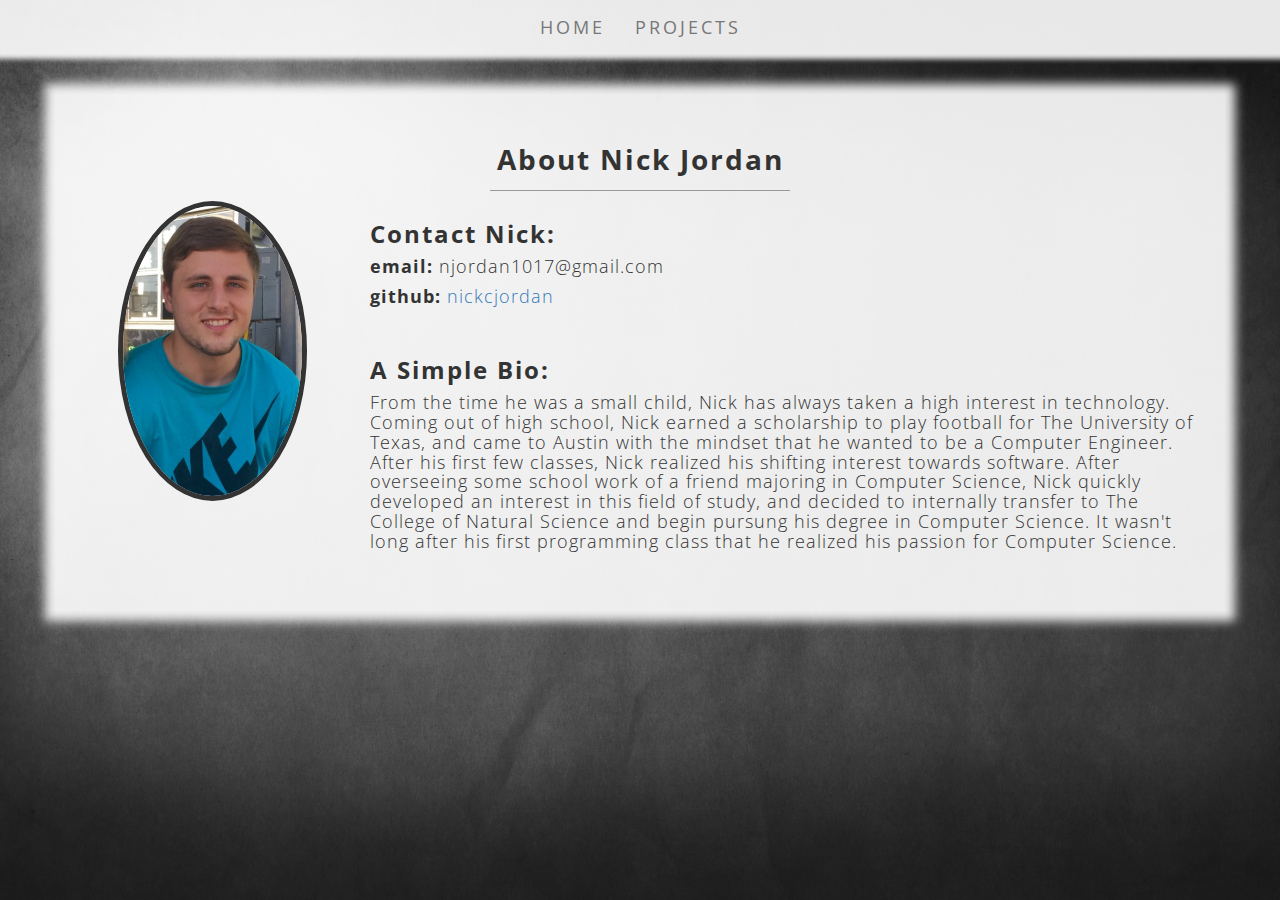
==== about.html @ 5617a1ad "editing design" ====
<!DOCTYPE html>
<html lang="en">

<head>

        <!-- *****  Website MetaData ***** -->
    <meta charset="utf-8">
    <meta http-equiv="X-UA-Compatible" content="IE=edge">
    <meta name="viewport" content="width=device-width, initial-scale=1">
    <meta name="description" content="">
    <meta name="author" content="">
    <meta http-equiv="expires" content="0">

    <!-- Bootstrap Core CSS -->
    <link href="/css/bootstrap.min.css" rel="stylesheet">

    <!-- Custom CSS -->
    <link href="/css/custom.css" rel="stylesheet">

    <!-- Fonts -->
    <link href="http://fonts.googleapis.com/css?family=Open+Sans:300italic,400italic,600italic,700italic,800italic,400,300,600,700,800" rel="stylesheet" type="text/css">
    <link href="http://fonts.googleapis.com/css?family=Josefin+Slab:100,300,400,600,700,100italic,300italic,400italic,600italic,700italic" rel="stylesheet" type="text/css">
    <link href="http://fonts.googleapis.com/css?family=Open+Sans:300,400" rel="stylesheet" type="text/css">

    <title>Nick Jordan</title>

</head>

<body>


<!-- *************************************************************************************************************************
                                                        Start Navigation Bar
******************************************************************************************************************************* -->
    <!-- Navigation -->
    <nav class="navbar navbar-default" role="navigation">
            <!-- Brand and toggle get grouped for better mobile display -->
            <div class="navbar-header">
                <button type="button" class="navbar-toggle" data-toggle="collapse" data-target="#bs-example-navbar-collapse-1">
                    <span class="sr-only">Toggle navigation</span>
                    <span class="icon-bar"></span>
                    <span class="icon-bar"></span>
                    <span class="icon-bar"></span>
                </button>
                <!-- navbar-brand is hidden on larger screens, but visible when the menu is collapsed -->
                <a class="navbar-brand">Nick Jordan</a>
            </div>
            <!-- Collect the nav links, forms, and other content for toggling -->
            <div class="collapse navbar-collapse" id="bs-example-navbar-collapse-1">
                <ul class="nav navbar-nav">
                    <li>
                        <a href="/">Home</a>
                    </li>
                    <li>
                        <a href="/projects.html">Projects</a>
                    </li>
                </ul>
            </div>
            <!-- /.navbar-collapse -->
    </nav>
<!-- *************************************************************************************************************************
                                                        End Navigation Bar
******************************************************************************************************************************* -->

<!-- *************************************************************************************************************************
                                                        Start display box
******************************************************************************************************************************* -->
    <div class="container">
        <div class="box row">
                <div class="col-lg-12 text-center">
                    <h2> <strong>About Nick Jordan</strong> 
                        <hr class="tagline-divider"> 
                    </h2>
                </div>
                <div class="col-lg-3">
                    <img class="img-responsive img-circle img-fix img-border" src="/img/prof.jpg" alt="">
                </div>
                <div class="col-lg-9">
                    <p>
                        <h3 class="text-left"> 
                            <strong>Contact Nick:</strong>
                        </h3>
                        <h4 class="text-left">
                            <strong>email:</strong> njordan1017@gmail.com
                        </h4>
                        <h4 class="text-left">
                            <strong>github:</strong> <a href="https://github.com/nickcjordan">nickcjordan</a>
                        </h4>
                        <br>
                    </p>
                    <p>
                        <h3 class="text-left"> 
                            <strong>A Simple Bio:<strong>
                        </h3>
                        <h4 class="text-left">
                            From the time he was a small child, Nick has always taken a high interest in technology. Coming out of high school, Nick earned a scholarship to play football for The University of Texas, and came to Austin with the mindset that he wanted to be a Computer Engineer. 
                            <br>
                            After his first few classes, Nick realized his shifting interest towards software. After overseeing some school work of a friend majoring in Computer Science, Nick quickly developed an interest in this field of study, and decided to internally transfer to The College of Natural Science and begin pursung his degree in Computer Science. It wasn't long after his first programming class that he realized his passion for Computer Science.
                            <br> <br>
                        </h4>
                    </p>
                </div>
        </div>
    </div>
<!-- *************************************************************************************************************************
                                                        End display Box
******************************************************************************************************************************* -->

    <!-- jQuery -->
    <script src="/js/jquery.js"></script>

    <!-- Bootstrap Core JavaScript -->
    <script src="/js/bootstrap.min.js"></script>
    <script src="/js/dataTables_bootstrap.js"> </script>
    <script src="/js/dataTables_bootstrapPagination.js"> </script>
    <script src="/js/dataTables_responsive.js"> </script>

</body>

</html>
---- css/custom.css ----
body {
    font-family: "Open Sans","Helvetica Neue",Helvetica,Arial,sans-serif;
    background: url('../img/bg.jpg') no-repeat center center fixed;
    -webkit-background-size: cover;
    -moz-background-size: cover;
    background-size: cover;
    -o-background-size: cover;
}

h1 {
        letter-spacing: 4px;
        font-size: 8em;
}
h2{
    font-weight: 300;
    font-size: 2em;
    letter-spacing: 2px;
}
h3{
    font-weight: 300;
    letter-spacing: 2px;
}

h4{
    letter-spacing: 1px;
    font-weight: 200;
}

h5,
h6 {
    text-transform: uppercase;
    font-weight: 100;
    letter-spacing: 1px;
}

p {
    font-size: 1.2em;
    line-height: 1.2;
    color: #000;
}

hr {
    max-width: 650px;
    border-color: #999999;
}

.brand,
.address-bar {
    display: none;
}

.navbar-brand {
    text-transform: uppercase;
    font-weight: 900;
    letter-spacing: 2px;
}

.navbar-nav {
    text-transform: uppercase;
    font-weight: 400;
    letter-spacing: 3px;
}

.img-full {
    min-width: 100%;
}

.img-med {
    min-width: 75%;
    max-width: 75%;
}

.img-middle {
    margin: auto;
    max-width: 75%;
}

.img-fix {
    margin: auto;
    max-height: 300px;
    max-width: 300px;
}

.img-prof {
    max-height: 20%;
    max-width: 20%;
    padding: 30px 15px;
}

.img-center {
    margin: auto;
    width: 90%;
    padding: 10px;
}

.brand-before,
.brand-name {
    text-transform: capitalize;
}

.brand-before {
    margin: 15px 0;
}

.brand-name {
    margin: 0;
    font-size: 4em;
}

.tagline-divider {
    margin: 15px auto 3px;
    max-width: 300px;
    border-color: #999999;
}

.underline {
    text-decoration: underline;
}

.box {
    margin-top: 20px;
    margin-bottom: 20px;
    padding: 30px 15px;
    background: #fff;
    background: rgba(255,255,255,0.9);
    -moz-box-shadow: 0 0 10px 10px rgba(255,255,255,0.9);
    -webkit-box-shadow: 0 0 10px 10px rgba(255,255,255,0.9);
    box-shadow: 0 0 10px 10px rgba(255,255,255,0.9);
}

.box-main {
    margin-top: 75px;
    margin-bottom: 75px;
    padding: 30px 15px;
    background: #fff;
    background: rgba(255,255,255,0.9);
    -moz-box-shadow: 0 0 10px 10px rgba(255,255,255,0.9);
    -webkit-box-shadow: 0 0 10px 10px rgba(255,255,255,0.9);
    box-shadow: 0 0 10px 10px rgba(255,255,255,0.9);
}

.boxx {
    margin-left: 15%;
    margin-right: 15%;
}

.box-thin {
    margin-bottom: 25px;
    padding: 5px 0px;   
    background: #fff;
    background: rgba(192,192,192,0.9);
    -moz-box-shadow: 0 0 5px 5px rgba(192,192,192,0.9);
    -webkit-box-shadow: 0 0 5px 5px rgba(192,192,192,0.9);
    box-shadow: 0 0 5px 5px rgba(192,192,192,0.9);
}

.intro-text {
    text-transform: uppercase;
    font-size: 1.25em;
    font-weight: 400;
    letter-spacing: 1px;
}

.bold-text {
    text-transform: uppercase;
    font-weight: bold;
    letter-spacing: 1.2px;
}

.conf-text {
    text-transform: uppercase;
    text-decoration: underline;
    font-size: 1.5em;
    font-weight: 900;
    letter-spacing: 1.3px;
}
.team-text {
    text-transform: uppercase;
    font-size: 1em;
    font-weight: 400;
    letter-spacing: 1px;
}

.player-text {
    text-transform: uppercase;
    font-size: 2em;
    font-weight: 400;
    letter-spacing: 1px;
}

.team-title-text{
    text-transform: uppercase;
    font-size: 4em;
    font-weight: 900;
    letter-spacing: 1px;   
}

.img-border {
    float: none;
    margin: 0 auto 0;
    border: #333 solid 5px;
}

.img-front {
    margin: auto;
    max-width: 85%;
}

.img-left {
    float: none;
    margin: 0 auto 0;
}

footer {
    background: #fff;
    background: rgba(255,255,255,0.9);
    -moz-box-shadow: 0 0 5px 5px rgba(255,255,255,0.9);
    -webkit-box-shadow: 0 0 5px 5px rgba(255,255,255,0.9);
    box-shadow: 0 0 5px 5px rgba(255,255,255,0.9);
}

footer p {
    margin: 0;
    padding: 25px 0;
}

@media screen and (min-width:768px) {
    .brand {
        display: inherit;
        margin: 0;
        padding: 30px 0 10px;
        text-align: center;
        text-shadow: 1px 1px 2px rgba(0,0,0,0.5);
        font-family: "Josefin Slab","Helvetica Neue",Helvetica,Arial,sans-serif;
        font-size: 5em;
        font-weight: 700;
        line-height: normal;
        color: #fff;
    }

    .top-divider {
        margin-top: 0;
    }

    .img-left {
        float: left;
        margin-right: 25px;
    }

    .address-bar {
        display: inherit;
        margin: 0;
        padding: 0 0 40px;
        text-align: center;
        text-shadow: 1px 1px 2px rgba(0,0,0,0.5);
        text-transform: uppercase;
        font-size: 1.25em;
        font-weight: 400;
        letter-spacing: 3px;
        color: #fff;
    }

    .navbar {
        border-radius: 0;
    }

    .navbar-header {
        display: none;
    }

    .navbar {
        min-height: 0;
    }

    .navbar-default {
        border: none;
        background: #fff;
        background: rgba(255,255,255,0.9);
        -moz-box-shadow: 0 0 5px 5px rgba(255,255,255,0.9);
        -webkit-box-shadow: 0 0 5px 5px rgba(255,255,255,0.9);
        box-shadow: 0 0 5px 5px rgba(255,255,255,0.9);
    }

    .nav>li>a {
        padding: 15px;
    }

    .navbar-nav>li>a {
        line-height: normal;
    }

    .navbar-nav {
        display: table;
        float: none;
        margin: 0 auto;
        table-layout: fixed;
        font-size: 1.25em;
    }
}

@media screen and (min-width:1200px) {
    .box:after {
        content: '';
        display: table;
        clear: both;
    }
}
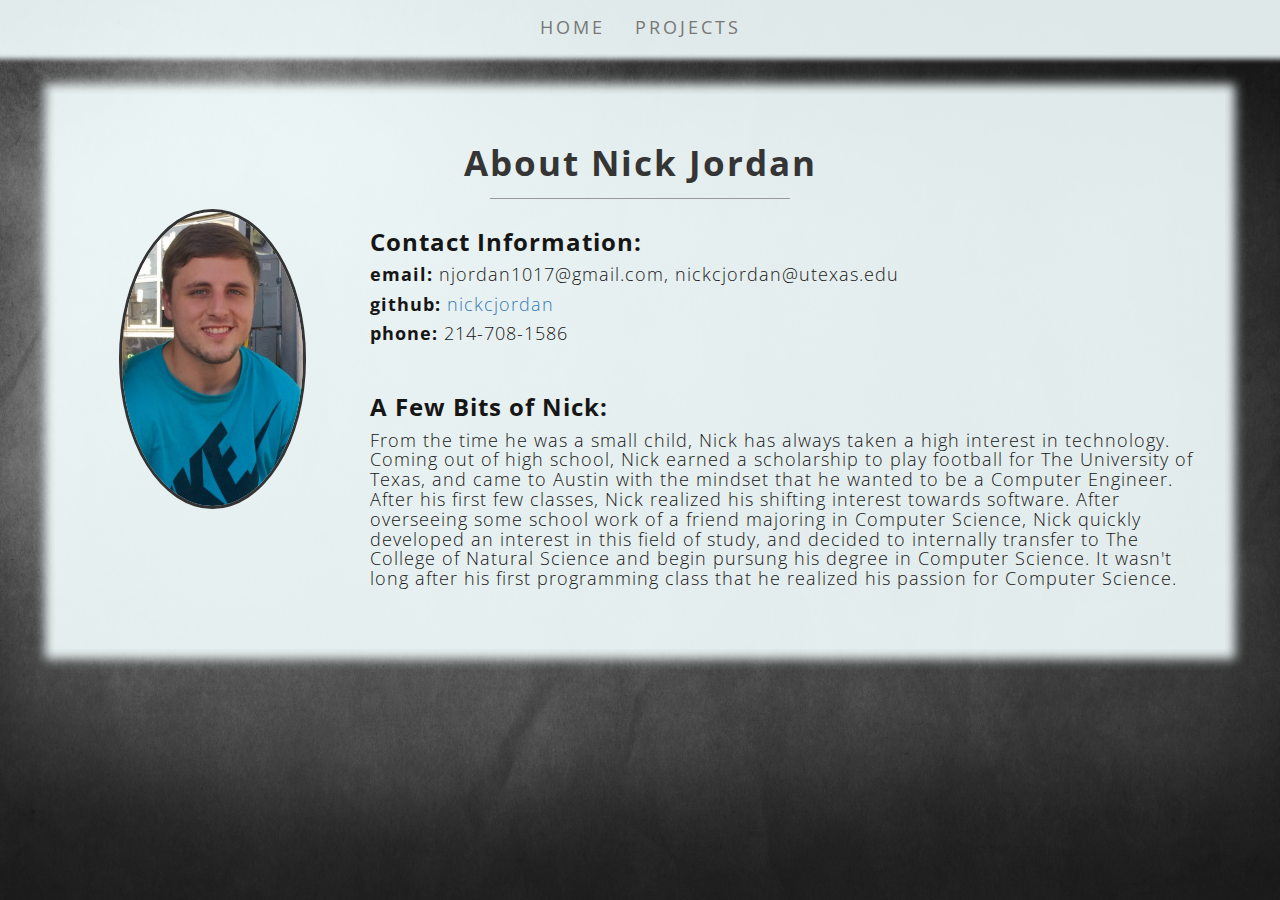
==== commit b8bc7e52: "editing design" ====
--- a/about.html
+++ b/about.html
@@ -78,19 +78,22 @@
                 <div class="col-lg-9">
                     <p>
                         <h3 class="text-left"> 
-                            <strong>Contact Nick:</strong>
+                            <strong>Contact Information:</strong>
                         </h3>
                         <h4 class="text-left">
-                            <strong>email:</strong> njordan1017@gmail.com
+                            <strong>email:</strong> njordan1017@gmail.com, nickcjordan@utexas.edu
                         </h4>
                         <h4 class="text-left">
                             <strong>github:</strong> <a href="https://github.com/nickcjordan">nickcjordan</a>
+                        </h4>
+                        <h4 class="text-left">
+                            <strong>phone:</strong> 214-708-1586
                         </h4>
                         <br>
                     </p>
                     <p>
                         <h3 class="text-left"> 
-                            <strong>A Simple Bio:<strong>
+                            <strong>A Few Bits of Nick:<strong>
                         </h3>
                         <h4 class="text-left">
                             From the time he was a small child, Nick has always taken a high interest in technology. Coming out of high school, Nick earned a scholarship to play football for The University of Texas, and came to Austin with the mindset that he wanted to be a Computer Engineer. 
--- a/css/custom.css
+++ b/css/custom.css
@@ -7,43 +7,50 @@
     background-size: cover;
     -o-background-size: cover;
 }
-
+ital {
+  font-style: italic;
+}
+indent {
+    text-indent: 10px;
+}
 h1 {
-        letter-spacing: 4px;
-        font-size: 8em;
+    letter-spacing: 4px;
+    font-size: 10vw;
+    color: #000000;
 }
 h2{
     font-weight: 300;
-    font-size: 2em;
+    font-size: 2.5em;
     letter-spacing: 2px;
+    color: #353535;
 }
 h3{
     font-weight: 300;
-    letter-spacing: 2px;
+    letter-spacing: 1px;
+    color: #161616;
 }
 
 h4{
     letter-spacing: 1px;
     font-weight: 200;
+    color: #161616;
 }
 
 h5,
 h6 {
-    text-transform: uppercase;
     font-weight: 100;
     letter-spacing: 1px;
+    color: #161616;
 }
 
 p {
     font-size: 1.2em;
     line-height: 1.2;
-    color: #000;
-}
+    color: #161616;}
 
 hr {
-    max-width: 650px;
-    border-color: #999999;
-}
+    max-width: 850px;
+    border-color: #161616;}
 
 .brand,
 .address-bar {
@@ -114,8 +121,19 @@
     border-color: #999999;
 }
 
+.project-divider {
+    margin: 15px auto 3px;
+    max-width: 150px;
+    border-color: #999999;
+}
+
 .underline {
     text-decoration: underline;
+    font-size: 22px;
+}
+
+.ital {
+    font-style: italic;
 }
 
 .box {
@@ -123,10 +141,10 @@
     margin-bottom: 20px;
     padding: 30px 15px;
     background: #fff;
-    background: rgba(255,255,255,0.9);
-    -moz-box-shadow: 0 0 10px 10px rgba(255,255,255,0.9);
-    -webkit-box-shadow: 0 0 10px 10px rgba(255,255,255,0.9);
-    box-shadow: 0 0 10px 10px rgba(255,255,255,0.9);
+    background: rgba(245,255,255,0.9);
+    -moz-box-shadow: 0 0 10px 10px rgba(245,255,255,0.9);
+    -webkit-box-shadow: 0 0 10px 10px rgba(245,255,255,0.9);
+    box-shadow: 0 0 10px 10px rgba(245,255,255,0.9);
 }
 
 .box-main {
@@ -134,10 +152,10 @@
     margin-bottom: 75px;
     padding: 30px 15px;
     background: #fff;
-    background: rgba(255,255,255,0.9);
-    -moz-box-shadow: 0 0 10px 10px rgba(255,255,255,0.9);
-    -webkit-box-shadow: 0 0 10px 10px rgba(255,255,255,0.9);
-    box-shadow: 0 0 10px 10px rgba(255,255,255,0.9);
+    background: rgba(245,255,255,0.9);
+    -moz-box-shadow: 0 0 10px 10px rgba(245,255,255,0.9);
+    -webkit-box-shadow: 0 0 10px 10px rgba(245,255,255,0.9);
+    box-shadow: 0 0 10px 10px rgba(245,255,255,0.9);
 }
 
 .boxx {
@@ -149,10 +167,10 @@
     margin-bottom: 25px;
     padding: 5px 0px;   
     background: #fff;
-    background: rgba(192,192,192,0.9);
-    -moz-box-shadow: 0 0 5px 5px rgba(192,192,192,0.9);
-    -webkit-box-shadow: 0 0 5px 5px rgba(192,192,192,0.9);
-    box-shadow: 0 0 5px 5px rgba(192,192,192,0.9);
+    background: rgba(245,255,255,0.9);
+    -moz-box-shadow: 0 0 5px 5px rgba(245,255,255,0.9);
+    -webkit-box-shadow: 0 0 5px 5px rgba(245,255,255,0.9);
+    box-shadow: 0 0 5px 5px rgba(245,255,255,0.9);
 }
 
 .intro-text {
@@ -199,7 +217,7 @@
 .img-border {
     float: none;
     margin: 0 auto 0;
-    border: #333 solid 5px;
+    border: #333 solid 3px;
 }
 
 .img-front {
@@ -276,10 +294,10 @@
     .navbar-default {
         border: none;
         background: #fff;
-        background: rgba(255,255,255,0.9);
-        -moz-box-shadow: 0 0 5px 5px rgba(255,255,255,0.9);
-        -webkit-box-shadow: 0 0 5px 5px rgba(255,255,255,0.9);
-        box-shadow: 0 0 5px 5px rgba(255,255,255,0.9);
+        background: rgba(245,255,255,0.9);
+        -moz-box-shadow: 0 0 5px 5px rgba(245,255,255,0.9);
+        -webkit-box-shadow: 0 0 5px 5px rgba(245,255,255,0.9);
+        box-shadow: 0 0 5px 5px rgba(245,255,255,0.9);
     }
 
     .nav>li>a {
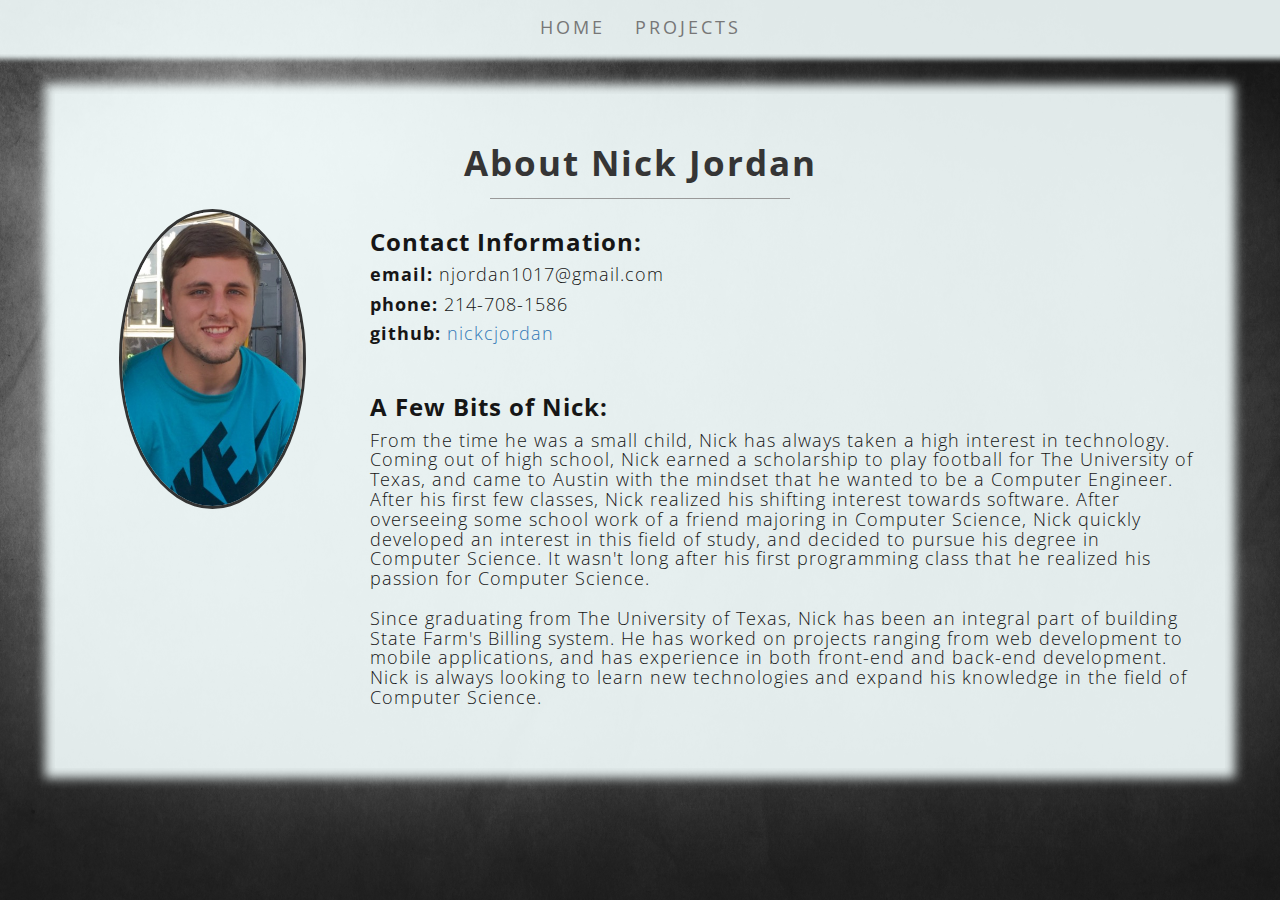
==== commit c9c85546: "updates" ====
--- a/about.html
+++ b/about.html
@@ -81,13 +81,13 @@
                             <strong>Contact Information:</strong>
                         </h3>
                         <h4 class="text-left">
-                            <strong>email:</strong> njordan1017@gmail.com, nickcjordan@utexas.edu
-                        </h4>
-                        <h4 class="text-left">
-                            <strong>github:</strong> <a href="https://github.com/nickcjordan">nickcjordan</a>
+                            <strong>email:</strong> njordan1017@gmail.com
                         </h4>
                         <h4 class="text-left">
                             <strong>phone:</strong> 214-708-1586
+                        </h4>
+						<h4 class="text-left">
+                            <strong>github:</strong> <a href="https://github.com/nickcjordan">nickcjordan</a>
                         </h4>
                         <br>
                     </p>
@@ -98,9 +98,13 @@
                         <h4 class="text-left">
                             From the time he was a small child, Nick has always taken a high interest in technology. Coming out of high school, Nick earned a scholarship to play football for The University of Texas, and came to Austin with the mindset that he wanted to be a Computer Engineer. 
                             <br>
-                            After his first few classes, Nick realized his shifting interest towards software. After overseeing some school work of a friend majoring in Computer Science, Nick quickly developed an interest in this field of study, and decided to internally transfer to The College of Natural Science and begin pursung his degree in Computer Science. It wasn't long after his first programming class that he realized his passion for Computer Science.
+                            After his first few classes, Nick realized his shifting interest towards software. After overseeing some school work of a friend majoring in Computer Science, Nick quickly developed an interest in this field of study, and decided to pursue his degree in Computer Science. It wasn't long after his first programming class that he realized his passion for Computer Science.
+                            <br> <br>
+
+							Since graduating from The University of Texas, Nick has been an integral part of building State Farm's Billing system. He has worked on projects ranging from web development to mobile applications, and has experience in both front-end and back-end development. Nick is always looking to learn new technologies and expand his knowledge in the field of Computer Science.
                             <br> <br>
                         </h4>
+
                     </p>
                 </div>
         </div>
--- a/css/custom.css
+++ b/css/custom.css
@@ -123,7 +123,7 @@
 
 .project-divider {
     margin: 15px auto 3px;
-    max-width: 150px;
+    max-width: 175px;
     border-color: #999999;
 }
 
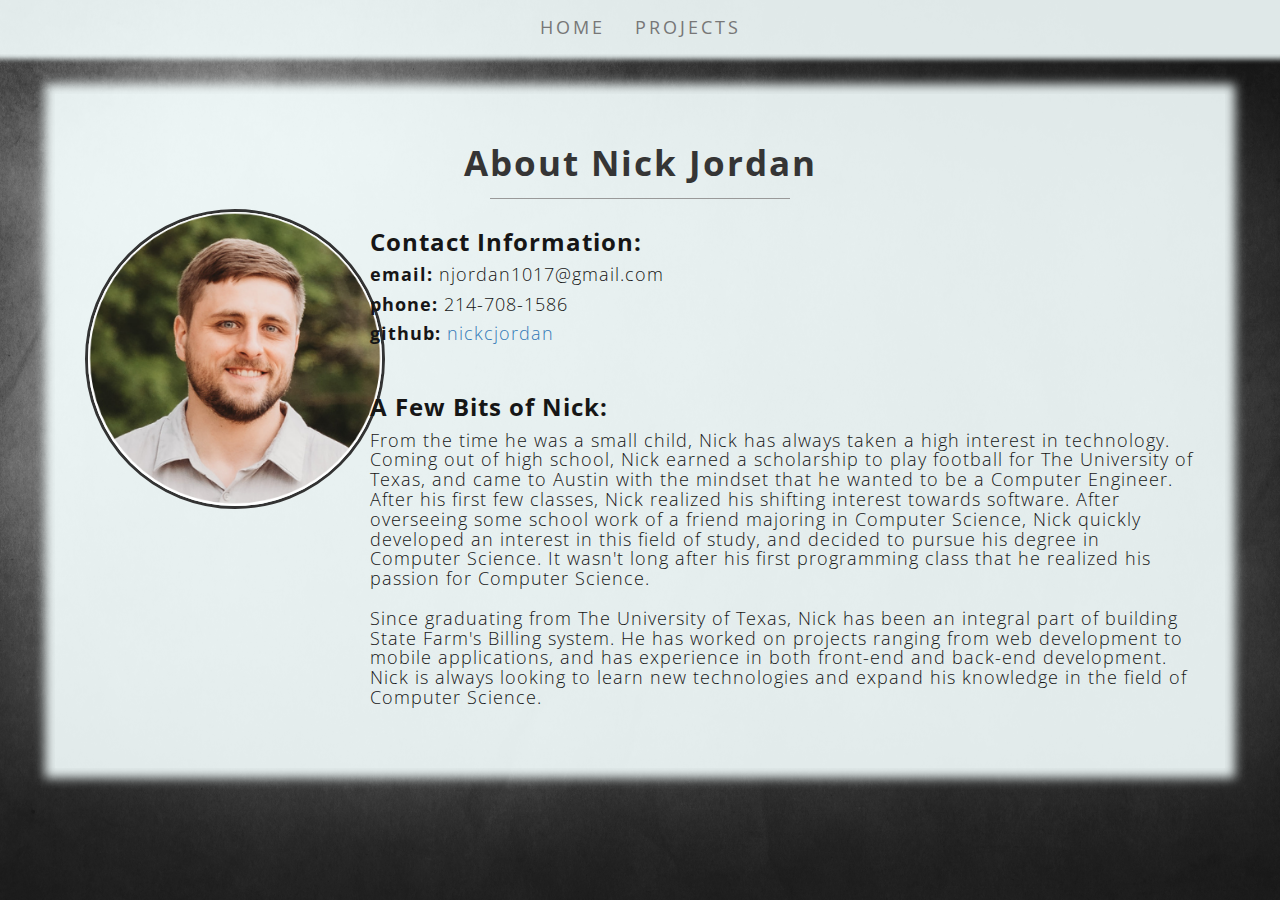
==== commit 6d68ec38: "updates" ====
--- a/about.html
+++ b/about.html
@@ -73,7 +73,7 @@
                     </h2>
                 </div>
                 <div class="col-lg-3">
-                    <img class="img-responsive img-circle img-fix img-border" src="/img/prof.jpg" alt="">
+                    <img class="img-responsive img-circle img-fix img-border" src="/img/nick.png" alt="">
                 </div>
                 <div class="col-lg-9">
                     <p>
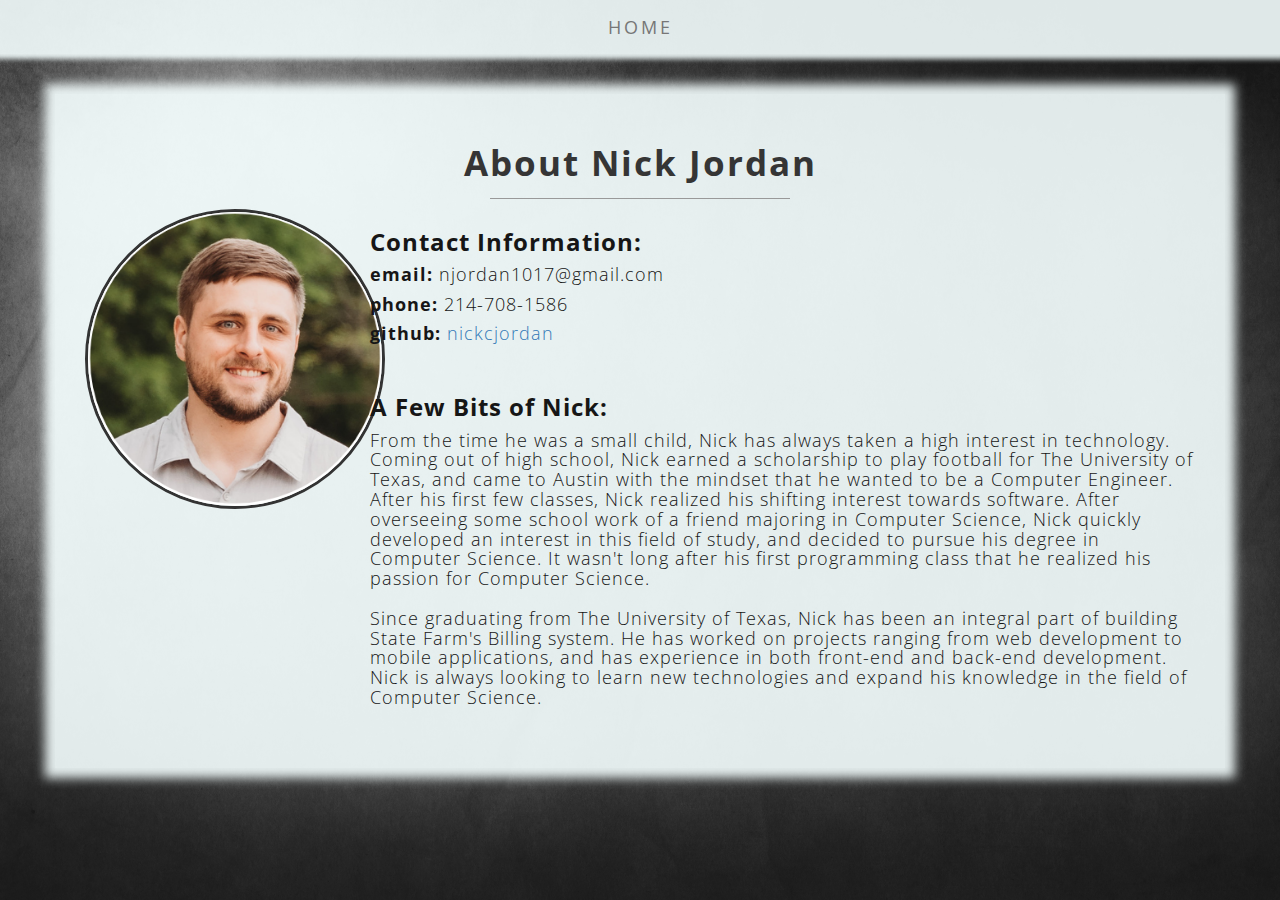
==== commit 8346cf66: "updates" ====
--- a/about.html
+++ b/about.html
@@ -50,9 +50,6 @@
                 <ul class="nav navbar-nav">
                     <li>
                         <a href="/">Home</a>
-                    </li>
-                    <li>
-                        <a href="/projects.html">Projects</a>
                     </li>
                 </ul>
             </div>
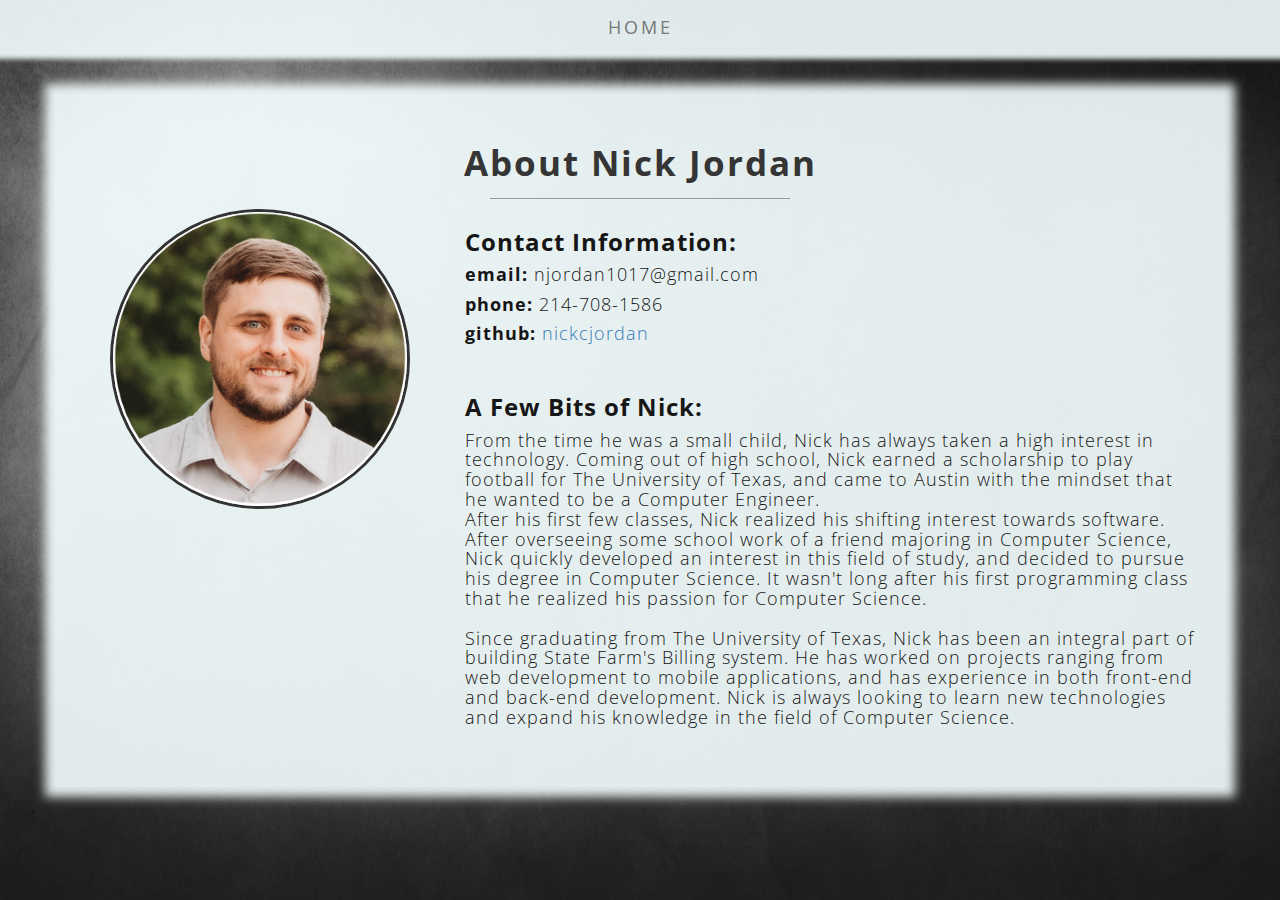
==== commit d125e401: "updates" ====
--- a/about.html
+++ b/about.html
@@ -69,10 +69,10 @@
                         <hr class="tagline-divider"> 
                     </h2>
                 </div>
-                <div class="col-lg-3">
+                <div class="col-md-4">
                     <img class="img-responsive img-circle img-fix img-border" src="/img/nick.png" alt="">
                 </div>
-                <div class="col-lg-9">
+                <div class="col-lg-8">
                     <p>
                         <h3 class="text-left"> 
                             <strong>Contact Information:</strong>
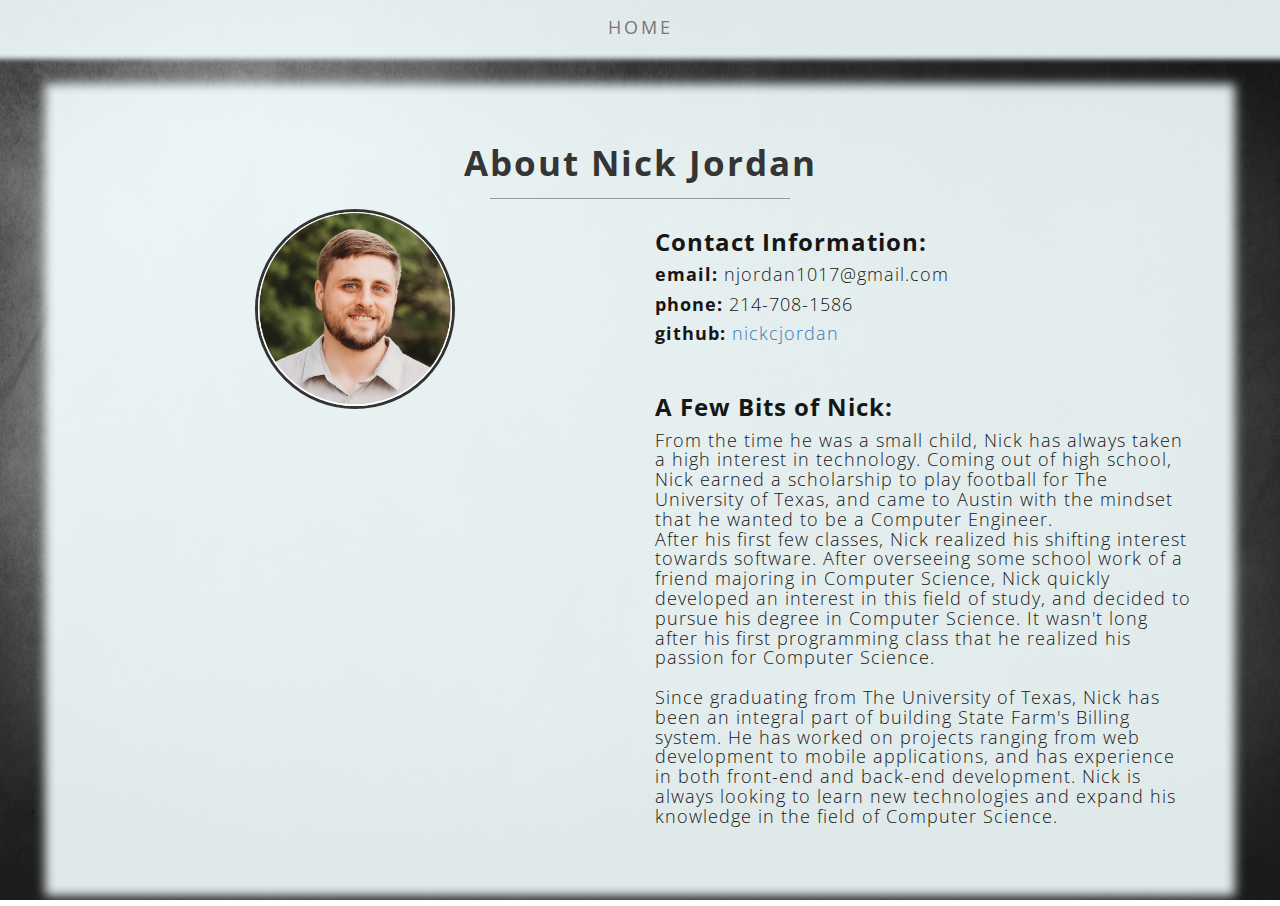
==== commit a8bc6359: "updates" ====
--- a/about.html
+++ b/about.html
@@ -69,10 +69,10 @@
                         <hr class="tagline-divider"> 
                     </h2>
                 </div>
-                <div class="col-md-4">
-                    <img class="img-responsive img-circle img-fix img-border" src="/img/nick.png" alt="">
+                <div class="col-md-6">
+                    <img class="img-responsive img-circle img-fix img-border img-smallish" src="/img/nick.png" alt="">
                 </div>
-                <div class="col-lg-8">
+                <div class="col-lg-6">
                     <p>
                         <h3 class="text-left"> 
                             <strong>Contact Information:</strong>
--- a/css/custom.css
+++ b/css/custom.css
@@ -85,8 +85,8 @@
 
 .img-fix {
     margin: auto;
-    max-height: 300px;
-    max-width: 300px;
+    max-height: 200px;
+    max-width: 200px;
 }
 
 .img-prof {
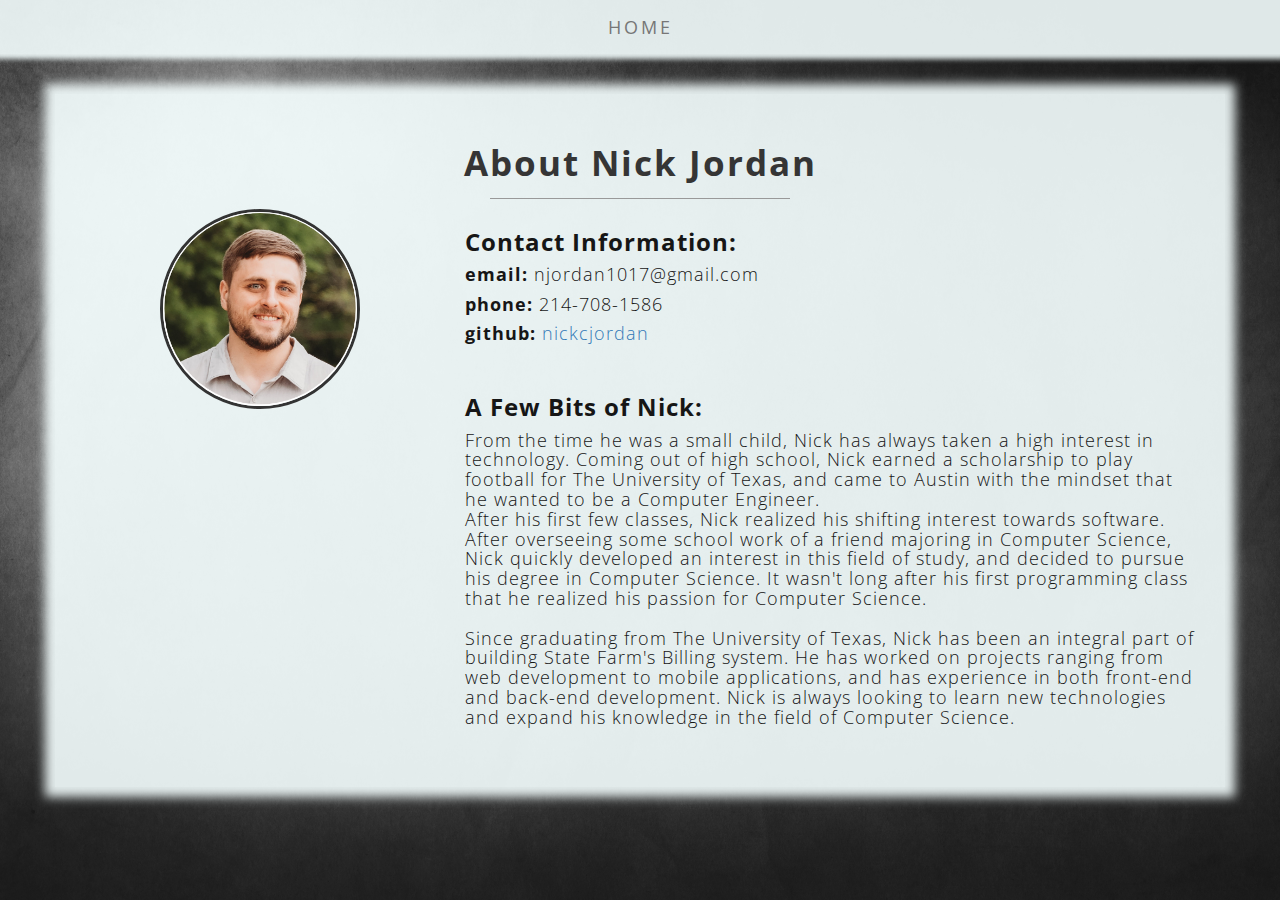
==== commit ae3b0f48: "updates" ====
--- a/about.html
+++ b/about.html
@@ -69,10 +69,10 @@
                         <hr class="tagline-divider"> 
                     </h2>
                 </div>
-                <div class="col-md-6">
+                <div class="col-md-4">
                     <img class="img-responsive img-circle img-fix img-border img-smallish" src="/img/nick.png" alt="">
                 </div>
-                <div class="col-lg-6">
+                <div class="col-lg-8">
                     <p>
                         <h3 class="text-left"> 
                             <strong>Contact Information:</strong>
